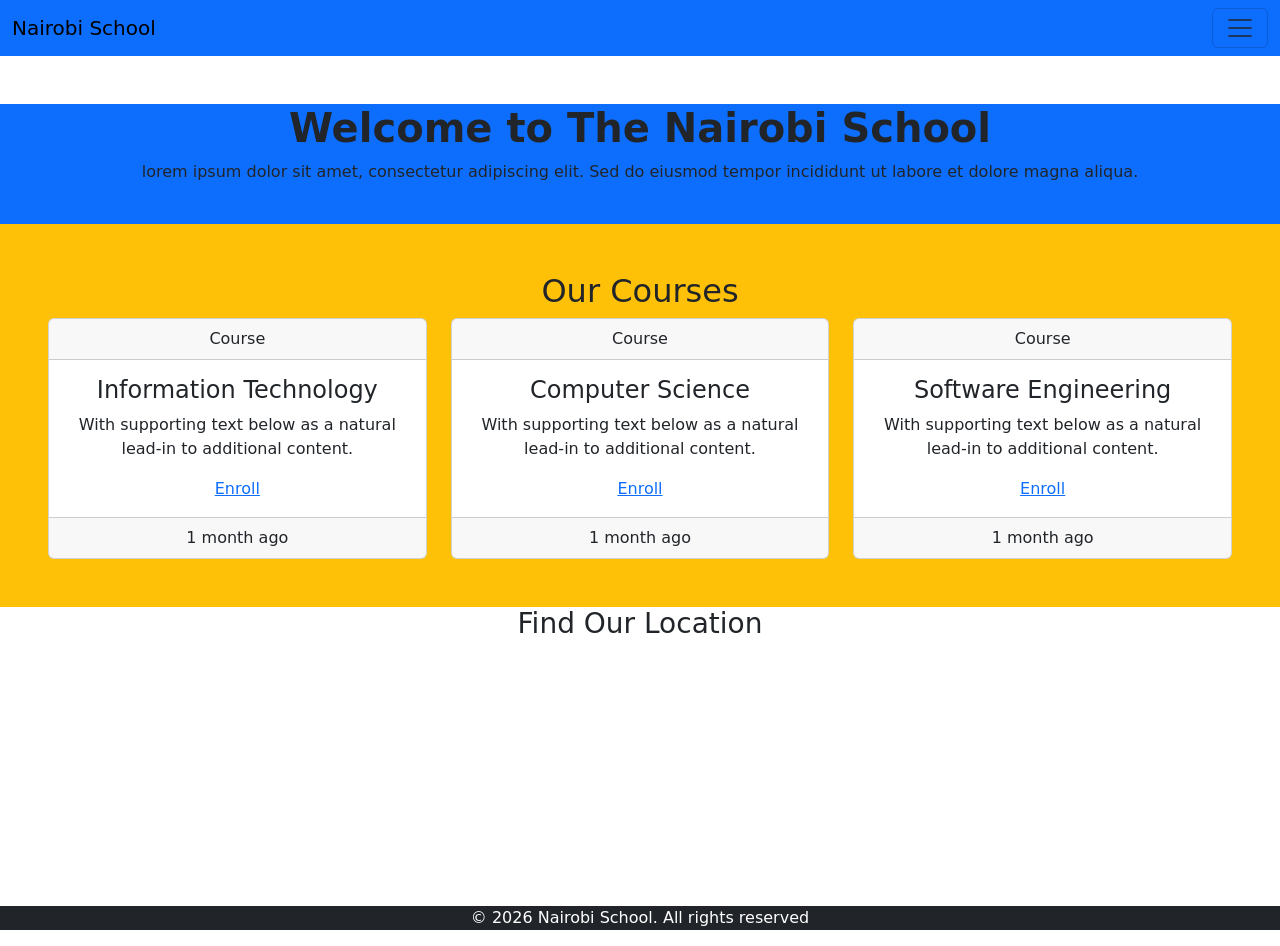
==== bootstrap.html @ cfe2e6cf "initial commit" ====
<!DOCTYPE html>
<html lang="en">
<head>
    <meta charset="UTF-8">
    <meta name="viewport" content="width=device-width, initial-scale=1.0">
    <title>Bootstrap Illustration</title>
    <link rel="stylesheet" href="https://cdn.jsdelivr.net/npm/bootstrap@5.3.8/dist/css/bootstrap.min.css">
</head>
<body>
    <nav class="navbar md:navbar-expand bg-primary">
  <div class="container-fluid">
    <a class="navbar-brand" href="#">Nairobi School</a>
    <button class="btn-icon navbar-toggler" type="button" data-bs-toggle="drawer" data-bs-target="#navbarDrawer" aria-controls="navbarDrawer" aria-expanded="false" aria-label="Toggle navigation">
      <span class="navbar-toggler-icon" aria-hidden="true"></span>
    </button>
    <dialog class="drawer drawer-end" tabindex="-1" id="navbarDrawer" aria-labelledby="navbarDrawerLabel">
      <div class="drawer-header">
        <h5 class="drawer-title" id="navbarDrawerLabel">Menu</h5>
        <button type="button" class="btn-close" data-bs-dismiss="drawer" aria-label="Close"></button>
      </div>
      <div class="drawer-body mb-2 md:mb-0">
        <ul class="nav navbar-nav me-auto">
          <li class="nav-item">
            <a class="nav-link active" aria-current="page" href="#">Home</a>
          </li>
          <li class="nav-item">
            <a class="nav-link" href="#">About</a>
          </li>
          <li class="nav-item">
            <button class="nav-link" type="button" data-bs-toggle="menu" aria-expanded="false">
              Course
            </button>
            <div class="menu">
              <a class="menu-item" href="#">Software Engineering</a>
              <a class="menu-item" href="#">Computer Science</a>
              <hr class="menu-divider">
              <a class="menu-item" href="#">BBIT</a>
            </div>
          </li>
          <li class="nav-item">
            <a class="nav-link disabled" aria-disabled="true">Contact</a>
          </li>
        </ul>
        <form class="hstack gap-2" role="search">
          <input class="form-control" type="search" placeholder="Search" aria-label="Search"/>
          <button class="btn-solid btn-icon theme-secondary" type="submit">
            <svg class="bi" width="16" height="16"><use href="#search" /></svg>
          </button>
        </form>
      </div>
    </dialog>
  </div>
</nav>
<!-- hero -->

   <section class="bg-primary mt-5 text-center py-10">
    <div class="container">
        <h1 class="fw-bold">Welcome to The Nairobi School</h1>
        <p>lorem ipsum dolor sit amet, consectetur adipiscing elit. Sed do eiusmod tempor incididunt ut labore et dolore magna aliqua.</p>
        <a href="" class="btn-outline theme-warning">Explore Courses</a>
    </div>
   </section>
   <!-- main section -->
    <section class="bg-warning p-5">
      <div>
        <h2 class="text-center"> Our Courses</h2>
        <div class="row">
        <div class="col-md-4 col-sm-4">
          <div class="card text-center">
  <div class="card-header">
    Course
  </div>
  <div class="card-body">
    <h4 class="card-title">Information Technology</h4>
    <p class="card-text">With supporting text below as a natural lead-in to additional content.</p>
    <a href="#" class="btn-solid theme-primary mx-auto">Enroll</a>
  </div>
  <div class="card-footer fg-2">
    1 month ago
  </div>
</div></div>
        <div class="col-md-4 col-sm-4">
          <div class="card text-center">
  <div class="card-header">
    Course
  </div>
  <div class="card-body">
    <h4 class="card-title">Computer Science</h4>
    <p class="card-text">With supporting text below as a natural lead-in to additional content.</p>
    <a href="#" class="btn-solid theme-primary mx-auto">Enroll</a>
  </div>
  <div class="card-footer fg-2">
    1 month ago
  </div>
</div></div>
        <div class="col-md-4 col-sm-4">
          <div class="card text-center">
  <div class="card-header">
    Course
  </div>
  <div class="card-body">
    <h4 class="card-title">Software Engineering</h4>
    <p class="card-text">With supporting text below as a natural lead-in to additional content.</p>
    <a href="#" class="btn-solid theme-primary mx-auto">Enroll</a>
  </div>
  <div class="card-footer fg-2">
    1 month ago
  </div>
</div></div>
    </div>
  </div>
    </section>

    <!-- Google -->

    <section class="container text-center">
      <div>
        <h3>Find Our Location</h3>
        <iframe src="https://www.google.com/maps/embed?pb=!1m18!1m12!1m3!1d3988.855942728208!2d36.767142199999995!3d-1.2584691000000001!2m3!1f0!2f0!3f0!3m2!1i1024!2i768!4f13.1!3m3!1m2!1s0x182f19c68f650151%3A0xfe355a9be687648b!2sNairobi%20School!5e0!3m2!1sen!2ske!4v1792132318690!5m2!1sen!2ske" width="100%" height="250" style="border:0;" allowfullscreen="" loading="lazy" referrerpolicy="strict-origin-when-cross-origin"></iframe>
      </div>
    </section>

    <!-- Footer -->
     <footer class="bg-dark text-white text-center">
      <p>&copy; 2026 Nairobi School. All rights reserved</p>
     </footer>



    <script src="https://cdn.jsdelivr.net/npm/bootstrap@5.3.8/dist/js/bootstrap.bundle.min.js"></script> 
</body>
</html>
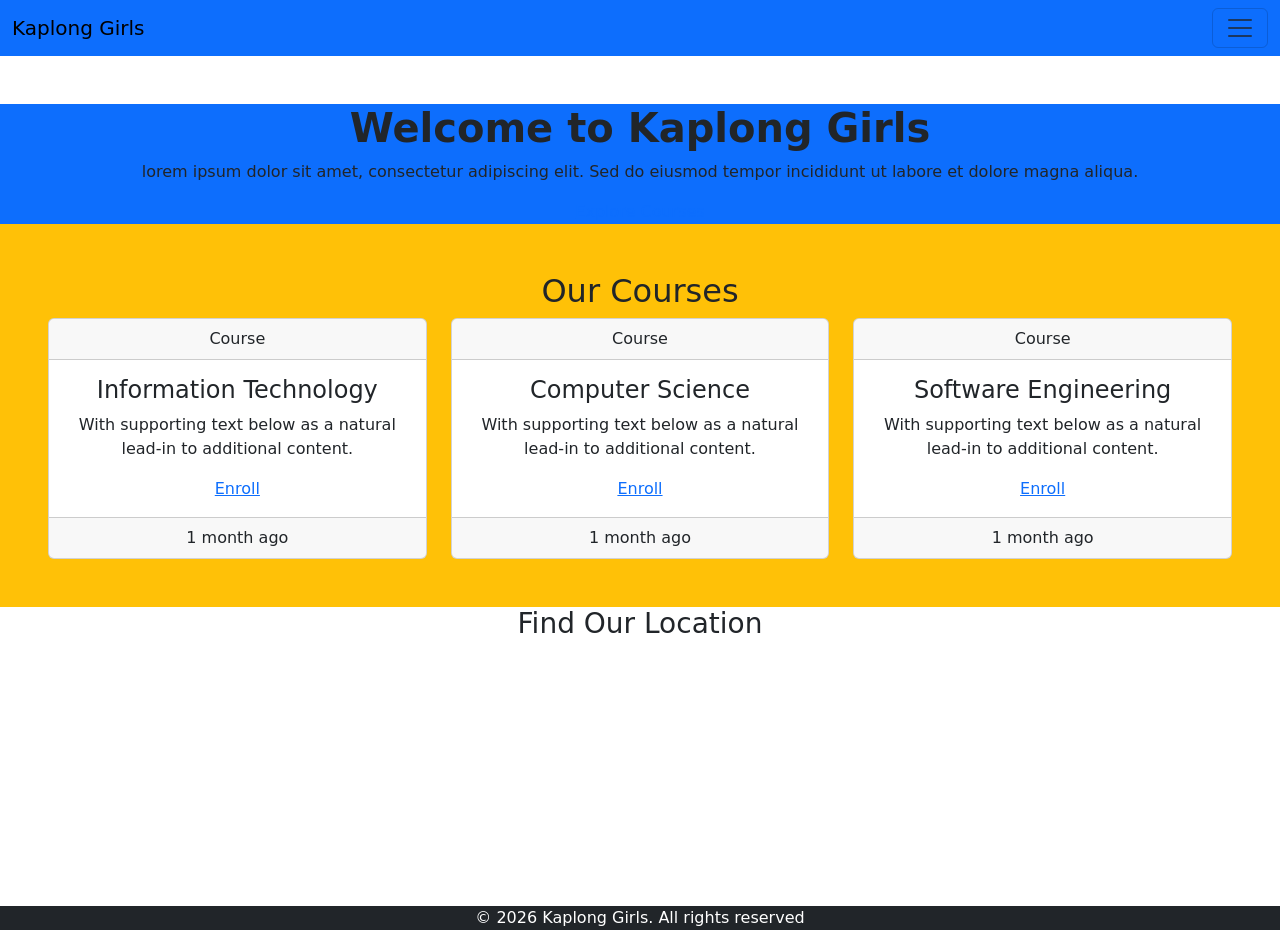
==== commit eccd1b0d: "Changed school name to kaplong girls" ====
--- a/bootstrap.html
+++ b/bootstrap.html
@@ -9,7 +9,7 @@
 <body>
     <nav class="navbar md:navbar-expand bg-primary">
   <div class="container-fluid">
-    <a class="navbar-brand" href="#">Nairobi School</a>
+    <a class="navbar-brand" href="#">Kaplong Girls</a>
     <button class="btn-icon navbar-toggler" type="button" data-bs-toggle="drawer" data-bs-target="#navbarDrawer" aria-controls="navbarDrawer" aria-expanded="false" aria-label="Toggle navigation">
       <span class="navbar-toggler-icon" aria-hidden="true"></span>
     </button>
@@ -55,7 +55,7 @@
 
    <section class="bg-primary mt-5 text-center py-10">
     <div class="container">
-        <h1 class="fw-bold">Welcome to The Nairobi School</h1>
+        <h1 class="fw-bold">Welcome to Kaplong Girls</h1>
         <p>lorem ipsum dolor sit amet, consectetur adipiscing elit. Sed do eiusmod tempor incididunt ut labore et dolore magna aliqua.</p>
         <a href="" class="btn-outline theme-warning">Explore Courses</a>
     </div>
@@ -122,7 +122,7 @@
 
     <!-- Footer -->
      <footer class="bg-dark text-white text-center">
-      <p>&copy; 2026 Nairobi School. All rights reserved</p>
+      <p>&copy; 2026 Kaplong Girls. All rights reserved</p>
      </footer>
 
 
